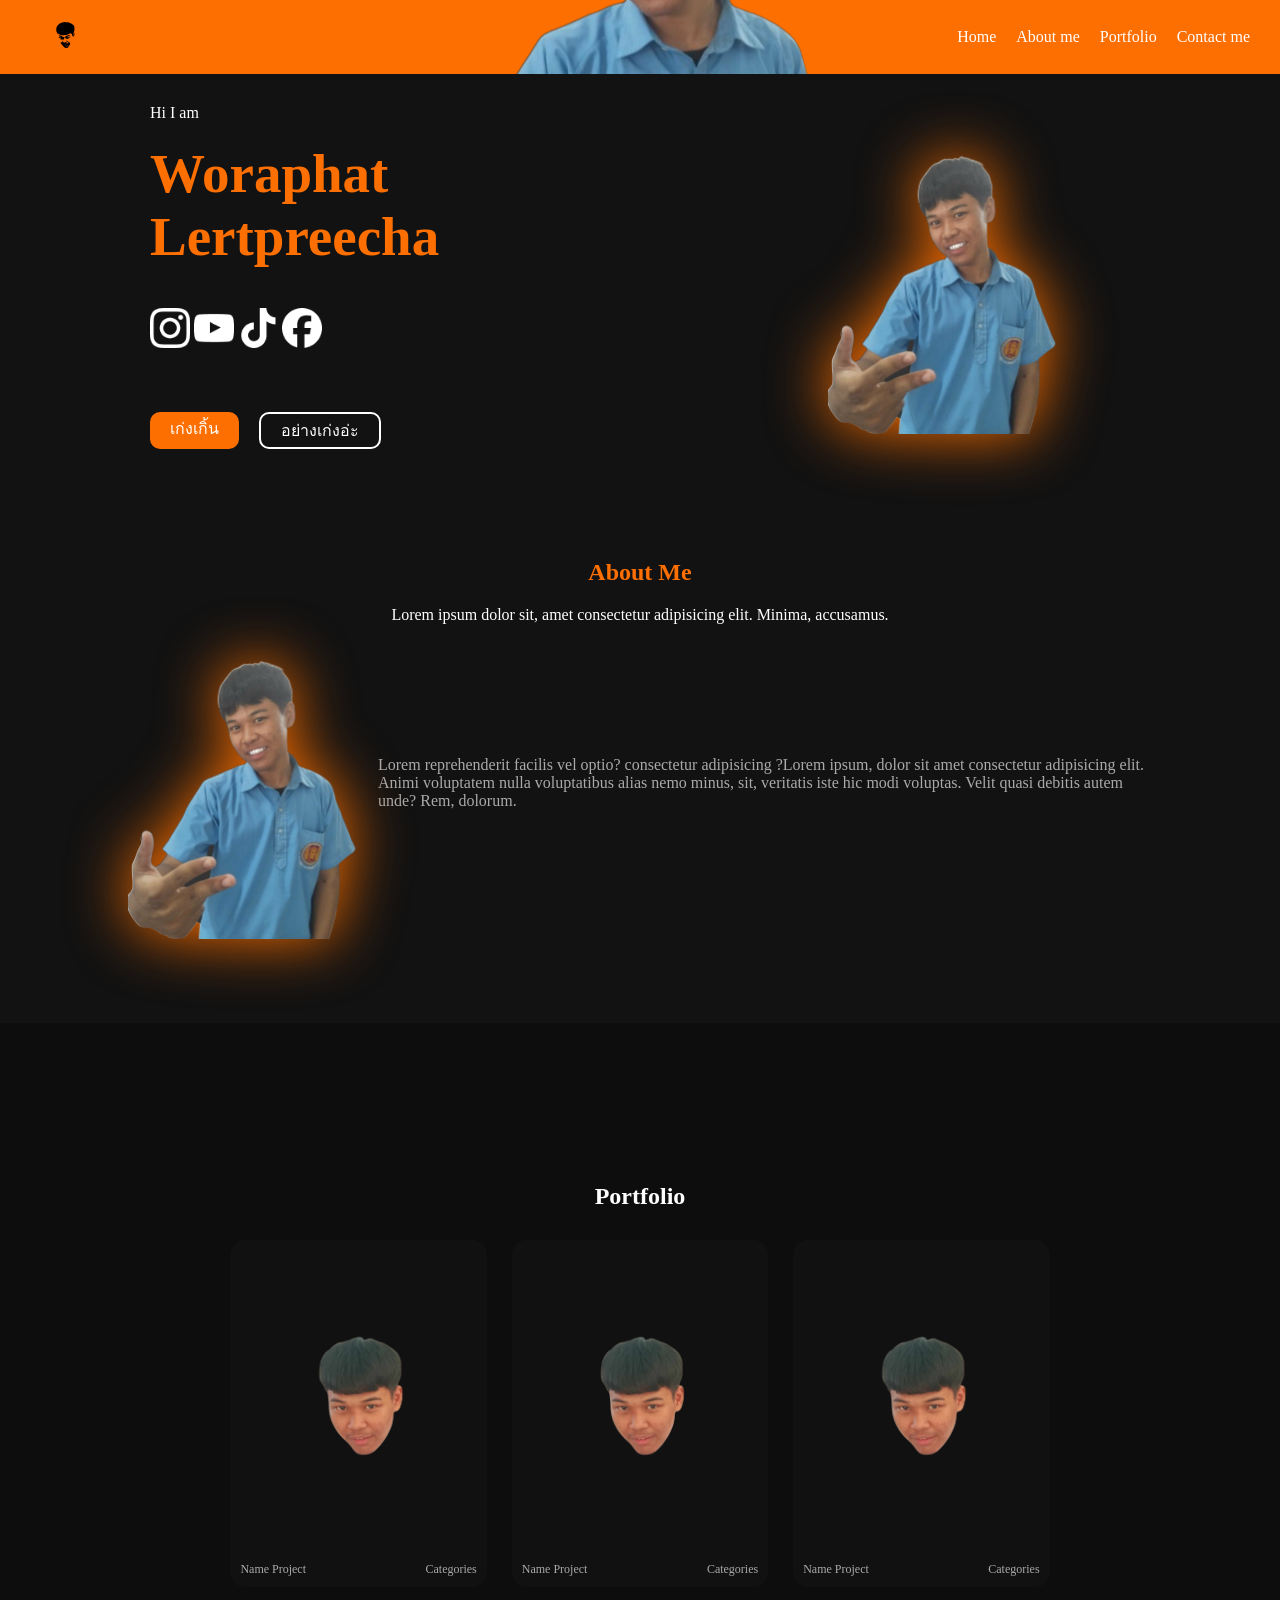
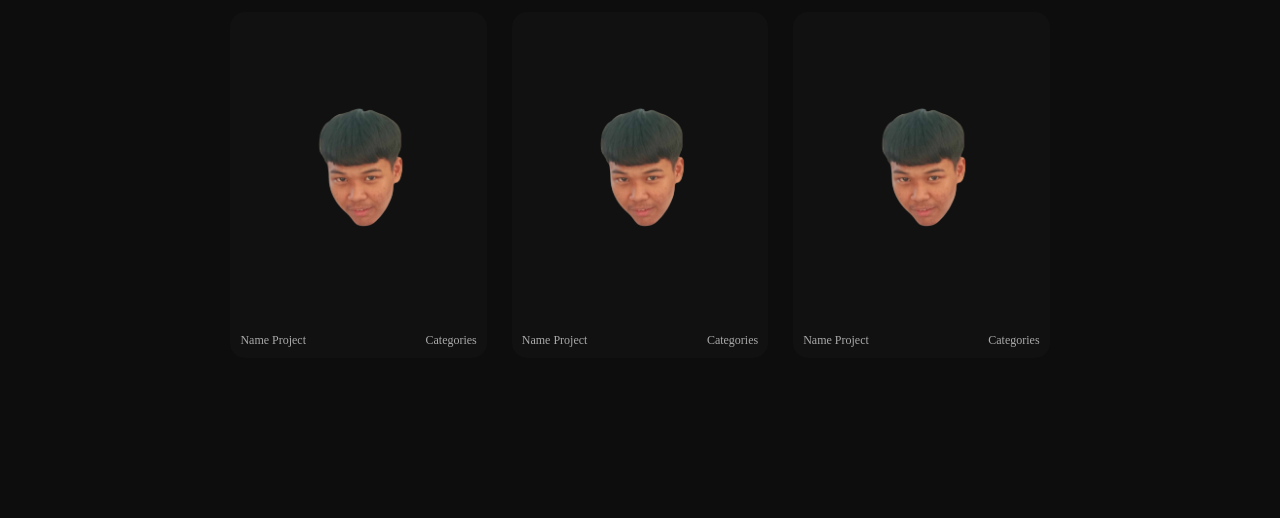
==== เว็บเฟส3/index.html @ aebf6ed0 "Add files via upload" ====
<!DOCTYPE html>
<html lang="en">
<head>
    <meta charset="UTF-8">
    <meta name="viewport" content="width=device-width, initial-scale=1.0">
    <link rel="stylesheet" href="style.css">
    <title>อ. 17 มี.ค 2569 ใช้เวลา 4:33:43.88 นาที</title>
</head>
<body>
    <header>
        <nav>
            <div class="logo">
                <a href="#"><img src="1000006446_e5da4ed4f688f154f6b25ec306ad73d3-18_6_2567-18_13_23-Photoroom-Photoroom.svg"alt="" width="70px" height="70px"></a>
            </div>
            <div class="container">
                <div class="nav-wrapper">
                    <ul class="menu">
                        <li><a href="#Home">Home</a></li>
                        <li><a href="#Aboutme">About me</a></li>
                        <li><a href="#Portfolio">Portfolio</a></li>
                        <li><a href="#Home">Contact me</a></li>
                    </ul>
                </div>
            </div>
        </nav>
    </header>

    <section id = "Home" class="pf">
        <div class="container-pf">
        <div class="text-pf">
            <p>Hi I am</p>
            <h1>Woraphat Lertpreecha</h1>

            <a href="https://www.instagram.com/moto_naaa?igsh=MTlrZXIxZWx5MWp6bQ==" class="icon1"><img src="Platform=Instagram, Color=Negative.png"></a>
            <a href="https://youtube.com/@kodlengame1654?si=Lb8OMyjm7MbPnH7s" class="icon2"><img src="Platform=YouTube, Color=Negative.png"></a>
            <a href="https://www.tiktok.com/@motopgg?_r=1&_t=ZS-93OYx69jWQX" class="icon3"><img src="Platform=TikTok, Color=Negative.png"></a>
            <a href="https://www.facebook.com/share/184AcdZkzs/" class="icon4"><img src="Platform=Facebook, Color=Negative.png"></a>
                
            <div class="text-btn">
                <a href="#" class="text1">เก่งเกิ้น</a>
                <a href="#" class="text2">อย่างเก่งอ่ะ</a>
            </div>
            </div>
        <div class="pf-img">
            <img src="าาาาา (2).png">
        </div>     
        </div>  
    </section>

    <section id ="Aboutme"class="aboutme">
        <div class="container-aboutme">
            <h2>About Me</h2>
            <p>Lorem ipsum dolor sit, amet consectetur adipisicing elit. Minima, accusamus.</p>
            <div class="abouttext">
                
            <div class="about-img">
                <img src="าาาาา (2).png">
            </div>
            

            <div class="about-text">
                <p>Lorem  reprehenderit facilis vel optio?   consectetur adipisicing ?Lorem ipsum, dolor sit amet consectetur adipisicing elit. Animi voluptatem nulla voluptatibus alias nemo minus, sit, veritatis  iste hic modi voluptas. Velit quasi debitis autem unde? Rem, dolorum.</p>
            </div>
            </div>
        </div>
    </section>

    <section id ="Portfolio" class="portfolio">
<section class="portfolio">
    <h2>Portfolio</h2>
    <div class="portfolio-grid">

        <div class="card">
            <img src="1000006446_e5da4ed4f688f154f6b25ec306ad73d3-18_6_2567 18_13_23-Photoroom-Photoroom.png">
            <div class="card-info">
                <p>Name Project</p>
                <span>Categories</span>
            </div>
        </div>

        <div class="card">
            <img src="1000006446_e5da4ed4f688f154f6b25ec306ad73d3-18_6_2567 18_13_23-Photoroom-Photoroom.png">
            <div class="card-info">
                <p>Name Project</p>
                <span>Categories</span>
            </div>
        </div>
            <div class="card">
            <img src="1000006446_e5da4ed4f688f154f6b25ec306ad73d3-18_6_2567 18_13_23-Photoroom-Photoroom.png">
            <div class="card-info">
                <p>Name Project</p>
                <span>Categories</span>
            </div>
        </div>
            <div class="card">
            <img src="1000006446_e5da4ed4f688f154f6b25ec306ad73d3-18_6_2567 18_13_23-Photoroom-Photoroom.png">
            <div class="card-info">
                <p>Name Project</p>
                <span>Categories</span>
            </div>
        </div>
            <div class="card">
            <img src="1000006446_e5da4ed4f688f154f6b25ec306ad73d3-18_6_2567 18_13_23-Photoroom-Photoroom.png">
            <div class="card-info">
                <p>Name Project</p>
                <span>Categories</span>
            </div>
        </div>
            <div class="card">
            <img src="1000006446_e5da4ed4f688f154f6b25ec306ad73d3-18_6_2567 18_13_23-Photoroom-Photoroom.png">
            <div class="card-info">
                <p>Name Project</p>
                <span>Categories</span>
            </div>
        </div>
    </div>
</section>
    </section>


    <section id="Home"></section>
    <section id="Aboutme"></section>
    <section id="Portfo"></section>
    <section id="Contactme"></section>

    
<script>
window.addEventListener("scroll", function() {
    const header = document.querySelector("header");
    header.classList.toggle("scrolled", window.scrollY > 50);
});
</script>
</body>
</html>
---- เว็บเฟส3/style.css ----
* {
    margin: 0;
    padding: 0;
    box-sizing: border-box;
}
html {
    scroll-behavior: smooth;
}
section {
    scroll-margin-top: 80px; 
}
@media (max-width: 480px) {
    .container-pf {
        flex-direction: column;
        text-align: center;
    }
}

@media (max-width: 768px) {

     nav {
        margin: 0;
        padding: 10px 15px;
    }

    .menu {
        width: 100%;
        justify-content: center;
        flex-wrap: wrap; /* กันล้น */
    }
    .container-pf,
    .container-aboutme {
        padding: 0 15px; /* เว้นขอบพอดี */
        margin: 0 auto;
    }
    /* HERO */
    .container-pf {
        display:block;
        flex-direction: row; /* แนวนอน */
        align-items: center;
        justify-content: space-between;
        gap: 10px;
        padding: 0 10px;
    }

    .text-pf {
        width: ;
        margin:0;
        padding:0;
    }

    .text-pf h1 {
        font-size: 18px; /* ลดให้พอดอ */
    }

    .text-pf p {
        font-size: 12px;
    }

    .pf-img {
        width: 40%;
        height: auto;
        justify-content:flex-end;
    }

    .pf-img img {
        width: 140px; /* ขนาดกำลังดี */
    }


    /* ABOUT */
    .container-aboutme {
        align-items: center;
        gap: 10px;
        padding: 0 10px;
    }

    .about-img img {
        width: 140px;
    }

    .abouttext {
        font-size: 12px;
        max-width: 100%;
    }

}
body {
    overflow-x: hidden ;
    background-color: #121212;
    
}

header {
    position: sticky;
    top: 0%;
    z-index: 1000;
    transition: all 0.3s ease;
    background: url("าาาาา (2).png") no-repeat;
    background-position: center;
    background-color: #FD6F00;
}
header.scrolled {
    padding: 5px 30px;
    background: rgba(253, 111, 0, 0.9);
    box-shadow: 0 5px 20px rgba(0,0,0,0.4);
}


nav {
    display: flex;
    align-items: center;
    justify-content:space-between;
    margin: 0 30px;
}


.menu {
    
    display: flex;
    list-style: none;
    gap: 20px;
}
.menu a  {
    text-decoration: none;
    color: white;
}
nav .menu :hover{
    color: #3f332b;
    transition: 0.5s;
}

.pf {
    margin: 30px 50px;
}

.container-pf {
    display: flex;
    justify-content:space-between;
    align-items: center;
}

.text-pf {
    width: 50%;
    display:block;
    margin-left:100px ;
}

.text-pf p {
    color: white;
    margin-bottom:20px;
}

.text-pf h1 {
    font-size: 55px;
    color: #FD6F00;
    margin-bottom:40px;

}

.text-pf img {
    width: 40px;
    height: auto;
    margin-bottom: 60px;
}

.pf-img {
    width: 50%;
    display: flex;
    justify-content:center;
    margin-right: 10px;
}

.pf-img img {
    animation: glowMove 3s infinite alternate;
    filter: drop-shadow(0 0 30px #fd6f00);
    width:250px;
}

.text-btn {
    display: flex;
    gap: 20px;
}

.text-btn :hover {
    color: #aaa;
}
.text2 {
    text-decoration: none;
    padding: 4px 20px;
    border-radius: 10px;
    transition: 0.3s;
    border: 2px solid #ffffff;
    color: #ffffff;
}

.text1 {
    padding: 4px 20px;
    border-radius: 10px;
    text-decoration: none;
    background: #FD6F00;
    color: rgb(255, 255, 255);
}

.aboutme {
    padding: 80px 10%;
}
.abouttext {
    display: flex;
    justify-content:space-between;
    align-items: center;
}

.container-aboutme h2{
    display: flex;
    justify-content: center;
    color: #FD6F00;
    margin-bottom: 20px;
}

.container-aboutme p{
    display: flex;
    justify-content: center;
    color: white;
}

.abouttext h2 {
    color: #FD6F00;
    margin-bottom: 10px;
}

.abouttext p {
    color: #aaa;
}

.about-img {
    filter: drop-shadow(0 0 30px #fd6f00);
    animation: glowMove 3s infinite alternate;
}
.about-img img {
    width: 250px;
}

.portfolio {
    padding: 80px 10%;
    background: #0d0d0d;
    text-align: center;
}

.portfolio h2 {
    color: white;
    margin-bottom: 30px;
}

/* เมนู */
.portfolio-menu {
    display: flex;
    justify-content: center;
    gap: 15px;
    margin-bottom: 40px;
}

.portfolio-menu button {
    background: #222;
    color: #aaa;
    border: none;
    padding: 10px 20px;
    border-radius: 8px;
    cursor: pointer;
}

.portfolio-menu .active {
    background: #FD6F00;
    color: white;
}

/* grid */
.portfolio-grid {
    display: grid;
    grid-template-columns: repeat(3, 1fr);
    gap: 25px;
}

/* card */
.card {
    background: #111;
    border-radius: 15px;
    overflow: hidden;
    transition: 0.3s;
}

.card img {
    width: 100%;
    display: block;
}

/* info */
.card-info {
    display: flex;
    justify-content: space-between;
    padding: 10px;
    color: #aaa;
    font-size: 12px;
}
.card:hover {
    transform: translateY(-10px);
    box-shadow: 0 10px 30px rgba(253,111,0,0.3);
}

/* zoom รูป */
.card img {
    transition: 0.3s;
}

.card:hover img {
    transform: scale(1.05);
}
.card {
    position: relative;
}

.card::after {
    content: "";
    position: absolute;
    inset: 0;
    background: rgba(0,0,0,0.5);
    opacity: 0;
    transition: 0.3s;
}

.card:hover::after {
    opacity: 1;
}











@keyframes glowMove {
    0% {
        filter: drop-shadow(0 0 10px #FD6F00);
        transform: translateY(0px);
    }
    50% {
        filter: drop-shadow(0 0 30px #FD6F00);
        transform: translateY(10px);
    }
    100% {
        filter: drop-shadow(0 0 20px #FD6F00);
        transform: translateY(0px);
    }
}
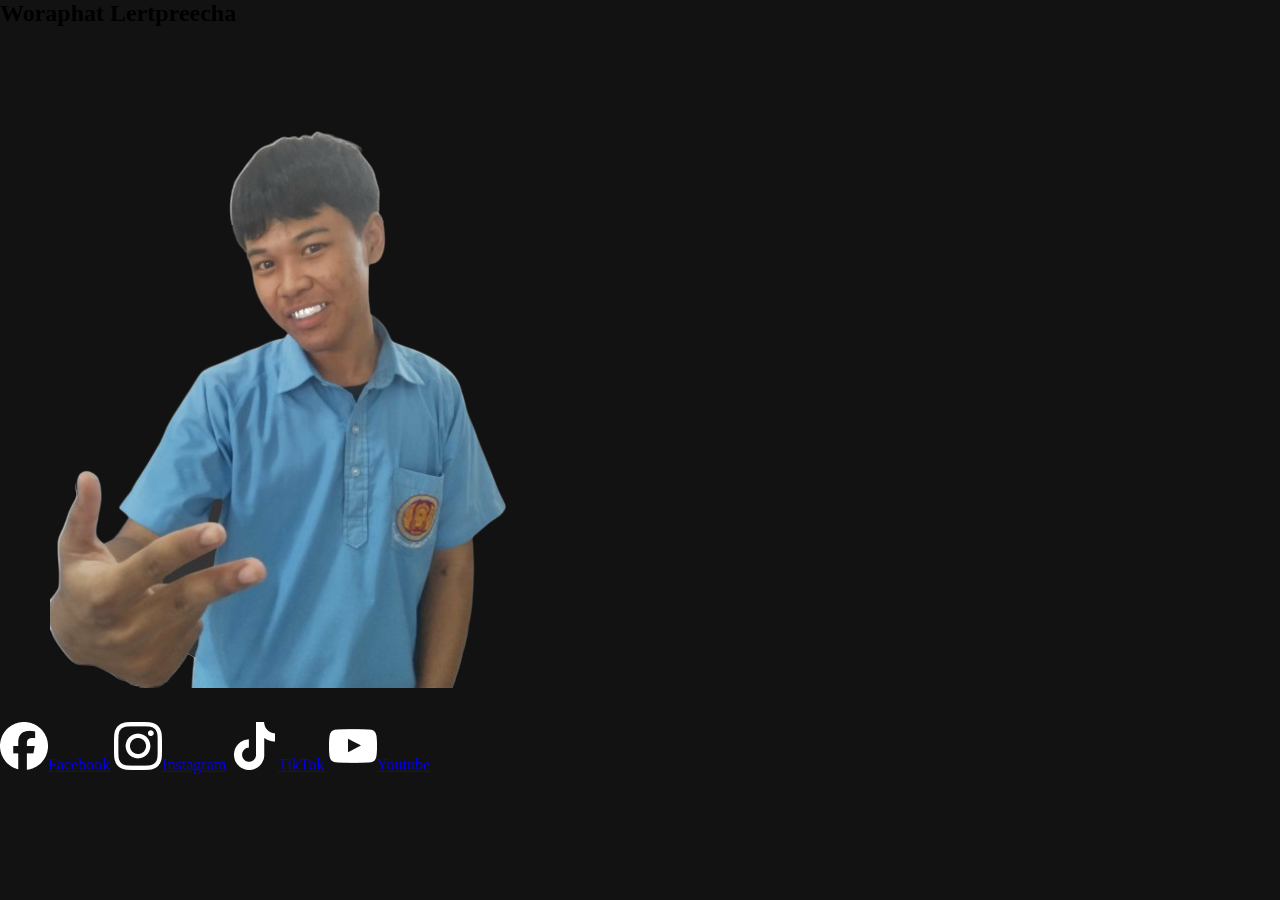
==== commit 1967531a: "Revise index.html for contact section and links" ====
--- a/เว็บเฟส3/index.html
+++ b/เว็บเฟส3/index.html
@@ -4,131 +4,38 @@
     <meta charset="UTF-8">
     <meta name="viewport" content="width=device-width, initial-scale=1.0">
     <link rel="stylesheet" href="style.css">
-    <title>อ. 17 มี.ค 2569 ใช้เวลา 4:33:43.88 นาที</title>
+    <title>Contact Me</title>
 </head>
 <body>
     <header>
-        <nav>
-            <div class="logo">
-                <a href="#"><img src="1000006446_e5da4ed4f688f154f6b25ec306ad73d3-18_6_2567-18_13_23-Photoroom-Photoroom.svg"alt="" width="70px" height="70px"></a>
-            </div>
-            <div class="container">
-                <div class="nav-wrapper">
-                    <ul class="menu">
-                        <li><a href="#Home">Home</a></li>
-                        <li><a href="#Aboutme">About me</a></li>
-                        <li><a href="#Portfolio">Portfolio</a></li>
-                        <li><a href="#Home">Contact me</a></li>
-                    </ul>
+        
+    </header>
+    <section>
+        
+        <div class="content-main">
+            <div class="pf-ct">
+                <div class="text">
+                <h1 class="1">Woraphat Lertpreecha</h1>
                 </div>
-            </div>
-        </nav>
-    </header>
-
-    <section id = "Home" class="pf">
-        <div class="container-pf">
-        <div class="text-pf">
-            <p>Hi I am</p>
-            <h1>Woraphat Lertpreecha</h1>
-
-            <a href="https://www.instagram.com/moto_naaa?igsh=MTlrZXIxZWx5MWp6bQ==" class="icon1"><img src="Platform=Instagram, Color=Negative.png"></a>
-            <a href="https://youtube.com/@kodlengame1654?si=Lb8OMyjm7MbPnH7s" class="icon2"><img src="Platform=YouTube, Color=Negative.png"></a>
-            <a href="https://www.tiktok.com/@motopgg?_r=1&_t=ZS-93OYx69jWQX" class="icon3"><img src="Platform=TikTok, Color=Negative.png"></a>
-            <a href="https://www.facebook.com/share/184AcdZkzs/" class="icon4"><img src="Platform=Facebook, Color=Negative.png"></a>
-                
-            <div class="text-btn">
-                <a href="#" class="text1">เก่งเกิ้น</a>
-                <a href="#" class="text2">อย่างเก่งอ่ะ</a>
-            </div>
-            </div>
-        <div class="pf-img">
+        <div class="pf">
             <img src="าาาาา (2).png">
-        </div>     
-        </div>  
-    </section>
-
-    <section id ="Aboutme"class="aboutme">
-        <div class="container-aboutme">
-            <h2>About Me</h2>
-            <p>Lorem ipsum dolor sit, amet consectetur adipisicing elit. Minima, accusamus.</p>
-            <div class="abouttext">
-                
-            <div class="about-img">
-                <img src="าาาาา (2).png">
-            </div>
-            
-
-            <div class="about-text">
-                <p>Lorem  reprehenderit facilis vel optio?   consectetur adipisicing ?Lorem ipsum, dolor sit amet consectetur adipisicing elit. Animi voluptatem nulla voluptatibus alias nemo minus, sit, veritatis  iste hic modi voluptas. Velit quasi debitis autem unde? Rem, dolorum.</p>
-            </div>
+        </div>
+        <div class="ct-link">
+            <a href="https://www.facebook.com/share/184AcdZkzs/"><img src="Platform=Facebook, Color=Negative.png">Facebook</a>
+            <a href="https://www.instagram.com/moto_naaa?igsh=MTlrZXIxZWx5MWp6bQ=="><img src="Platform=Instagram, Color=Negative.png">Instagram</a>
+            <a href="https://www.tiktok.com/@motopgg?_r=1&_t=ZS-93OYx69jWQX"><img src="Platform=TikTok, Color=Negative.png">TikTok</a>
+            <a href="https://youtube.com/@kodlengame1654?si=Lb8OMyjm7MbPnH7s"><img src="Platform=YouTube, Color=Negative.png">Youtube</a>
+        </div>
             </div>
         </div>
     </section>
-
-    <section id ="Portfolio" class="portfolio">
-<section class="portfolio">
-    <h2>Portfolio</h2>
-    <div class="portfolio-grid">
-
-        <div class="card">
-            <img src="1000006446_e5da4ed4f688f154f6b25ec306ad73d3-18_6_2567 18_13_23-Photoroom-Photoroom.png">
-            <div class="card-info">
-                <p>Name Project</p>
-                <span>Categories</span>
+    <section>
+        <div class="cf-ct">
+            <!-- <h2>🕶</h2> -->
+            <!-- <div class="cf"></div> -->
             </div>
-        </div>
-
-        <div class="card">
-            <img src="1000006446_e5da4ed4f688f154f6b25ec306ad73d3-18_6_2567 18_13_23-Photoroom-Photoroom.png">
-            <div class="card-info">
-                <p>Name Project</p>
-                <span>Categories</span>
-            </div>
-        </div>
-            <div class="card">
-            <img src="1000006446_e5da4ed4f688f154f6b25ec306ad73d3-18_6_2567 18_13_23-Photoroom-Photoroom.png">
-            <div class="card-info">
-                <p>Name Project</p>
-                <span>Categories</span>
-            </div>
-        </div>
-            <div class="card">
-            <img src="1000006446_e5da4ed4f688f154f6b25ec306ad73d3-18_6_2567 18_13_23-Photoroom-Photoroom.png">
-            <div class="card-info">
-                <p>Name Project</p>
-                <span>Categories</span>
-            </div>
-        </div>
-            <div class="card">
-            <img src="1000006446_e5da4ed4f688f154f6b25ec306ad73d3-18_6_2567 18_13_23-Photoroom-Photoroom.png">
-            <div class="card-info">
-                <p>Name Project</p>
-                <span>Categories</span>
-            </div>
-        </div>
-            <div class="card">
-            <img src="1000006446_e5da4ed4f688f154f6b25ec306ad73d3-18_6_2567 18_13_23-Photoroom-Photoroom.png">
-            <div class="card-info">
-                <p>Name Project</p>
-                <span>Categories</span>
-            </div>
-        </div>
-    </div>
-</section>
+        
     </section>
-
-
-    <section id="Home"></section>
-    <section id="Aboutme"></section>
-    <section id="Portfo"></section>
-    <section id="Contactme"></section>
-
-    
-<script>
-window.addEventListener("scroll", function() {
-    const header = document.querySelector("header");
-    header.classList.toggle("scrolled", window.scrollY > 50);
-});
-</script>
+    <script src="script.js"></script>
 </body>
-</html>+</html>
